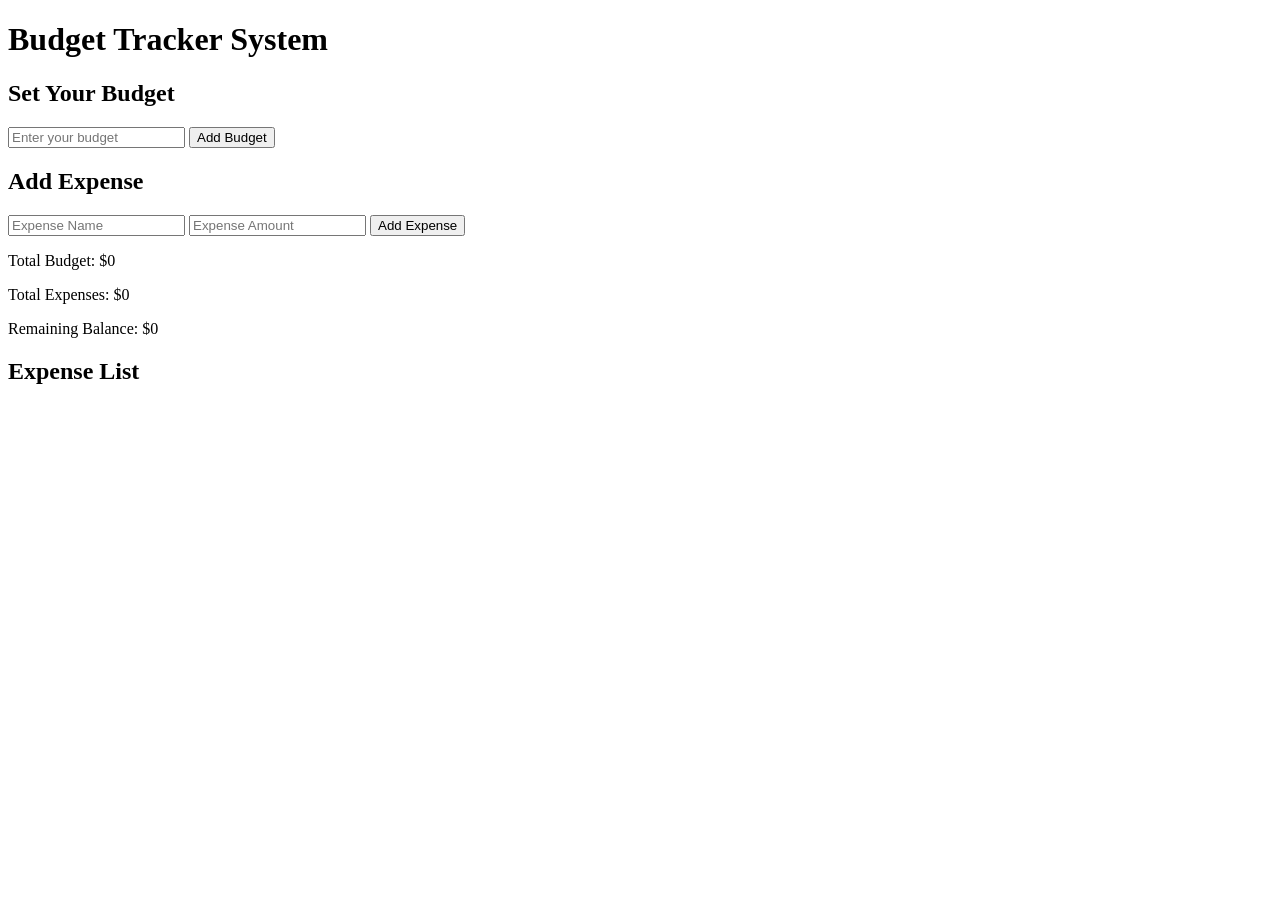
==== index.html @ c3a73fe0 "index.html added" ====
<!DOCTYPE html>
<html lang="en">
<head>
    <meta charset="UTF-8">
    <meta name="viewport" content="width=device-width, initial-scale=1.0">
    <title>Document</title>
    <link rel="stylesheet" href="styles.css">
    <script src="script.js" defer></script>
</head>
<body>

    <h1> Budget Tracker System</h1>
   <div id="app">
    
     <div id="left">
          <div id="budget-form">
            <h2>Set Your Budget</h2>
            <input type="number" id="budget-input" placeholder="Enter your budget">
            <button id="set-budget-btn">Add Budget</button>
          </div>
         

        <div id="expense-form">
            <h2>Add Expense</h2>
            <input type="text" id="expense-name-input" placeholder="Expense Name">
            <input type="number" id="expense-amount-input" placeholder="Expense Amount">
            <button id="add-expense-btn">Add Expense</button>
        </div>
      </div>
     

       <div id="right">
         <div id="expense-history">
            <p>Total Budget: $<span id="total-budget">0</span></p>
            <p>Total Expenses: $<span id="total-expenses">0</span></p>
            <p>Remaining Balance: $<span id="remaining-balance">0</span></p>
        </div>

        <div id="expense-list">
            <h2>Expense List</h2>
            <ul id="expenses-ul"></ul>
        </div>
       </div>
   </div>
    




    
</body>
</html>
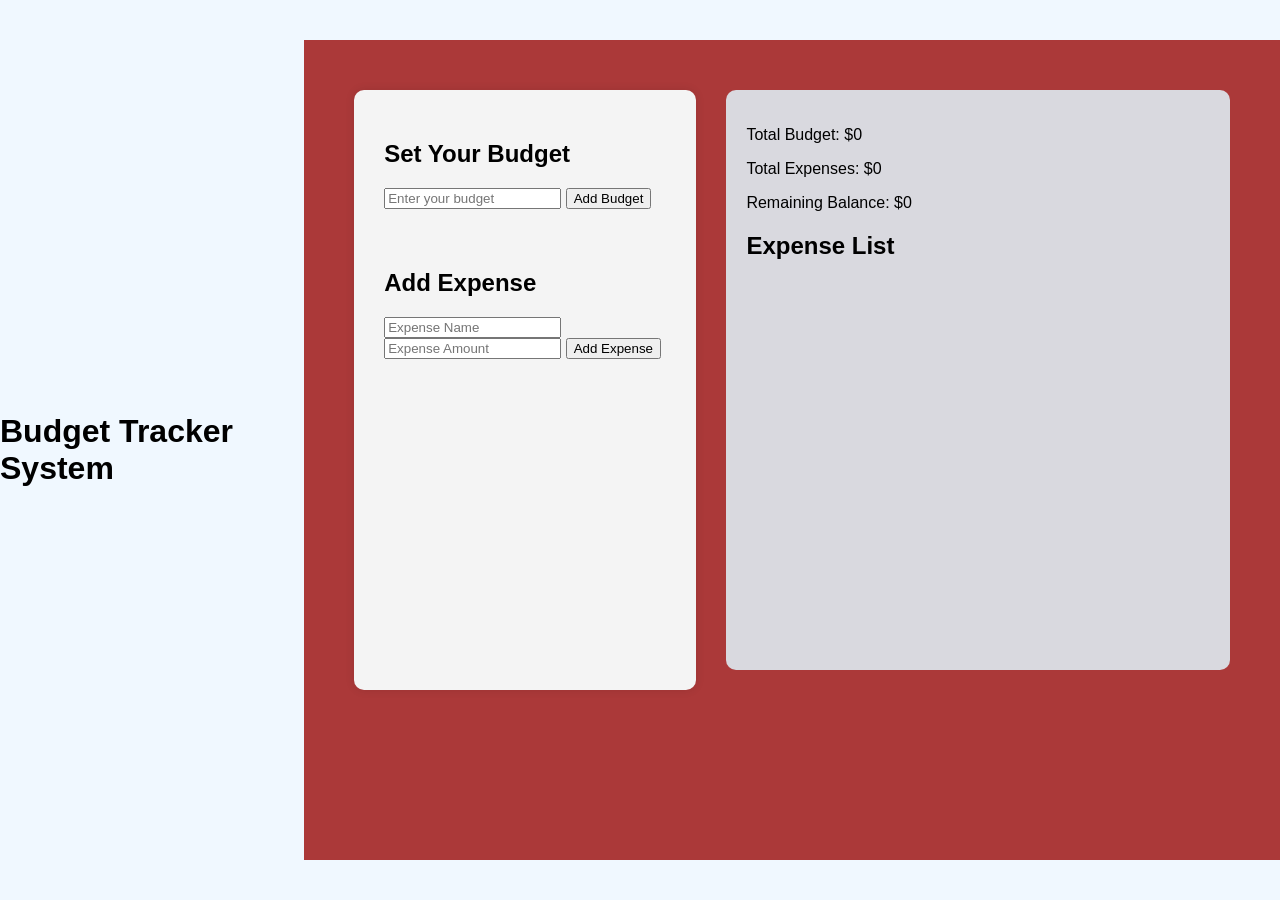
==== commit ba946085: "update" ====
--- a/index.html
+++ b/index.html
@@ -10,9 +10,9 @@
 <body>
 
     <h1> Budget Tracker System</h1>
-   <div id="app">
+   <div class="app">
     
-     <div id="left">
+     <div class="left">
           <div id="budget-form">
             <h2>Set Your Budget</h2>
             <input type="number" id="budget-input" placeholder="Enter your budget">
@@ -29,7 +29,7 @@
       </div>
      
 
-       <div id="right">
+       <div class="right">
          <div id="expense-history">
             <p>Total Budget: $<span id="total-budget">0</span></p>
             <p>Total Expenses: $<span id="total-expenses">0</span></p>
--- a/styles.css
+++ b/styles.css
@@ -0,0 +1,43 @@
+body {
+    margin: 0;
+    padding: 0;
+    height: 100vh;
+    width: 100%;
+    font-family: Arial, sans-serif;
+    background-color: aliceblue;
+    display: flex;
+    justify-content: center;
+    align-items: center;
+}
+.app {
+    display: flex;
+    flex-direction: row;
+    align-items: flex-start;
+    height: 80vh;
+    width: 80%;
+    padding: 50px;
+    gap: 30px;
+    background-color: #ab3939;
+}
+.left {
+    background-color: #f4f4f4;
+    padding: 30px;
+    border-radius: 10px;
+    box-shadow: 0 0 10px rgba(0, 0, 0, 0.1);
+    width: 320px;
+    height: 60vh;
+    display: flex;
+    flex-direction: column;
+    gap: 40px;
+
+}
+.right {                  /* takes remaining space */
+  background: rgb(217, 217, 223);
+  padding-top: 10px;
+  padding: 20px;
+  height: 60vh;
+  width: calc(100% - 350px); /* 320px + 30px gap */
+  border-radius: 10px;
+   gap: 20px;
+  
+}
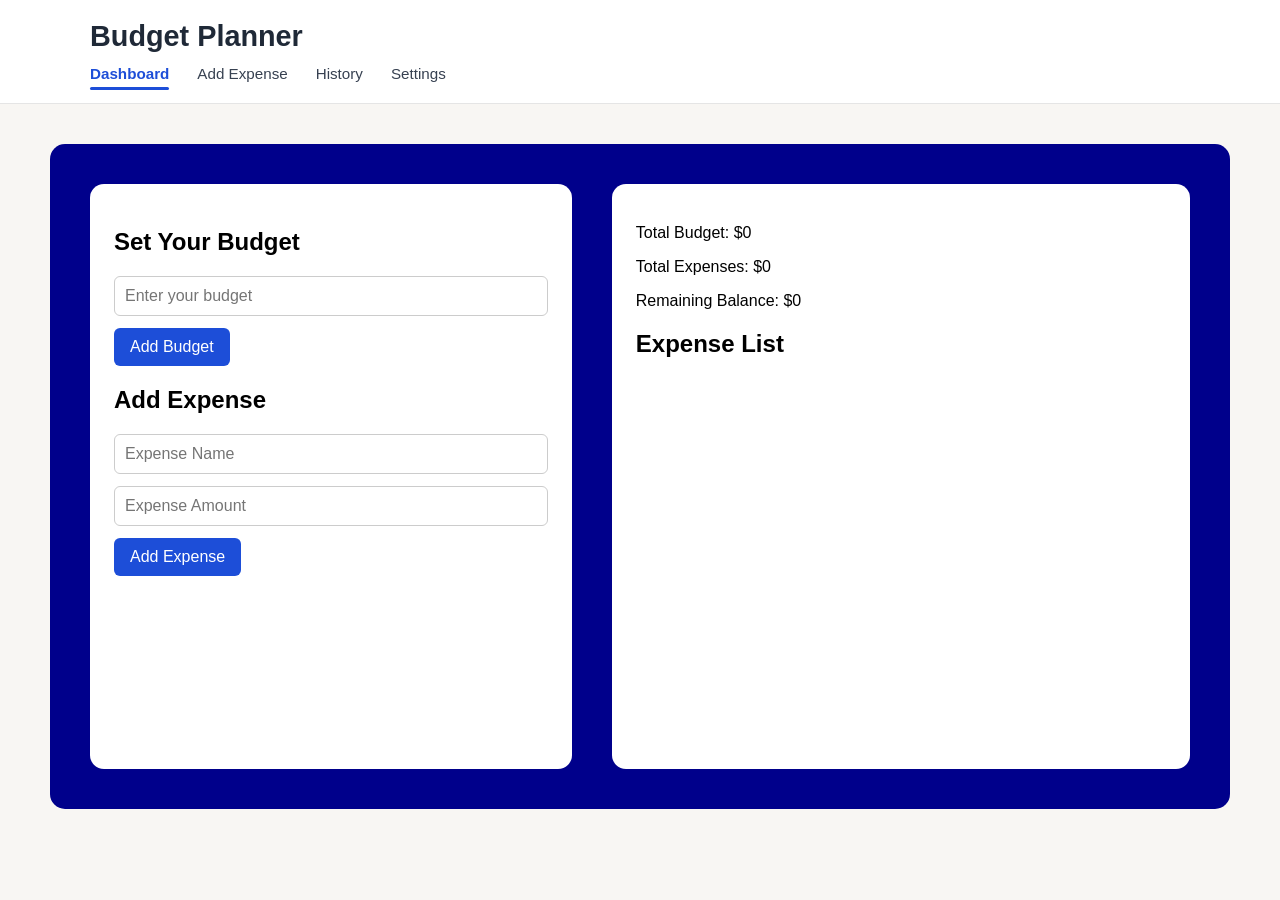
==== commit 31b17ddb: "styling" ====
--- a/index.html
+++ b/index.html
@@ -9,18 +9,31 @@
 </head>
 <body>
 
-    <h1> Budget Tracker System</h1>
-   <div class="app">
+   <header class="top-header">
+    <div class="header-inner">
+      <h1>Budget Planner</h1>
+
+      <nav class="sub-nav">
+   <ul>
+    <li class="active"><a href="#">Dashboard</a></li>
+    <li><a href="#">Add Expense</a></li>
+    <li><a href="#">History</a></li>
+    <li><a href="#">Settings</a></li>
+   </ul>
+</nav>
+    </div>
+  </header>
+   <div class="main">
     
      <div class="left">
-          <div id="budget-form">
+          <div class="budget-form">
             <h2>Set Your Budget</h2>
             <input type="number" id="budget-input" placeholder="Enter your budget">
             <button id="set-budget-btn">Add Budget</button>
           </div>
          
 
-        <div id="expense-form">
+        <div class="expense-form">
             <h2>Add Expense</h2>
             <input type="text" id="expense-name-input" placeholder="Expense Name">
             <input type="number" id="expense-amount-input" placeholder="Expense Amount">
--- a/styles.css
+++ b/styles.css
@@ -1,43 +1,116 @@
 body {
     margin: 0;
     padding: 0;
-    height: 100vh;
+   max-height: 100vh;
+  font-family: Arial, sans-serif;
+    background-color: #f8f6f3;
+   
+}
+.main {
+    display: grid;
+    grid-template-columns: 1fr 1.2fr;
+    max-width: 1100px;
     width: 100%;
-    font-family: Arial, sans-serif;
-    background-color: aliceblue;
-    display: flex;
-    justify-content: center;
-    align-items: center;
-}
-.app {
-    display: flex;
-    flex-direction: row;
-    align-items: flex-start;
-    height: 80vh;
-    width: 80%;
-    padding: 50px;
-    gap: 30px;
-    background-color: #ab3939;
+   height: 65vh;
+    padding: 40px;
+    gap: 40px;
+    margin: 40px auto;
+    background-color: darkblue;
+    border-radius: 15px;
 }
 .left {
-    background-color: #f4f4f4;
-    padding: 30px;
-    border-radius: 10px;
-    box-shadow: 0 0 10px rgba(0, 0, 0, 0.1);
-    width: 320px;
-    height: 60vh;
-    display: flex;
-    flex-direction: column;
-    gap: 40px;
-
+    background-color: white;
+    padding: 24px;
+    border-radius: 14px;
+    
+   
 }
-.right {                  /* takes remaining space */
-  background: rgb(217, 217, 223);
-  padding-top: 10px;
-  padding: 20px;
-  height: 60vh;
-  width: calc(100% - 350px); /* 320px + 30px gap */
-  border-radius: 10px;
-   gap: 20px;
+.right {                  
+  background:white;
+  padding: 24px;
+  border-radius: 14px;
+   
   
 }
+.sub-nav ul {
+  list-style: none;
+  display: flex;
+  gap: 28px;
+  padding: 0;
+  margin: 8px 0 0;
+}
+ .sub-nav a:hover {
+  background-color: darkmagenta;
+  color: white;
+  padding: 6px 12px;
+  border-radius: 6px;
+  transition: background-color 0.3s, color 0.3s;
+ }
+
+
+.sub-nav a {
+  text-decoration: none;
+  color: #374151;
+  font-size: 0.95rem;
+  padding-bottom: 8px;
+  position: relative;
+}
+.sub-nav li.active a {
+  color: #1d4ed8;
+  font-weight: 600;
+}
+
+.sub-nav li.active a::after {
+  content: "";
+  position: absolute;
+  left: 0;
+  bottom: 0;
+  width: 100%;
+  height: 3px;
+  background: #1d4ed8;
+  border-radius: 2px;
+}
+.header {
+  padding: 20px 0 10px;   /* top | bottom */
+}
+
+.top-header {
+  background: #ffffff;
+  border-bottom: 1px solid #e5e5e5;
+}
+
+.header-inner {
+  max-width: 1100px;
+  margin: 0 auto;
+  padding: 20px;
+}
+.header-inner h1 {
+  margin: 0 0 12px;
+  font-size: 1.8rem;
+  font-weight: 700;
+  color: #1f2937; /* dark slate */
+}
+.budget-form input, .expense-form input {
+    width: calc(100% - 22px);
+    padding: 10px;
+    margin-bottom: 12px;
+    border: 1px solid #ccc;
+    border-radius: 6px;
+    font-size: 1rem;
+   
+}
+button {
+    background-color: #1d4ed8;
+    color: white;
+    border: none;
+    padding: 10px 16px;
+    border-radius: 6px;
+    cursor: pointer;
+    font-size: 1rem;
+}
+button:hover {
+    background-color: #0c2355;
+}
+.budget-form input:hover, .expense-form input:hover {
+    border-color: rgb(150, 65, 79);
+}
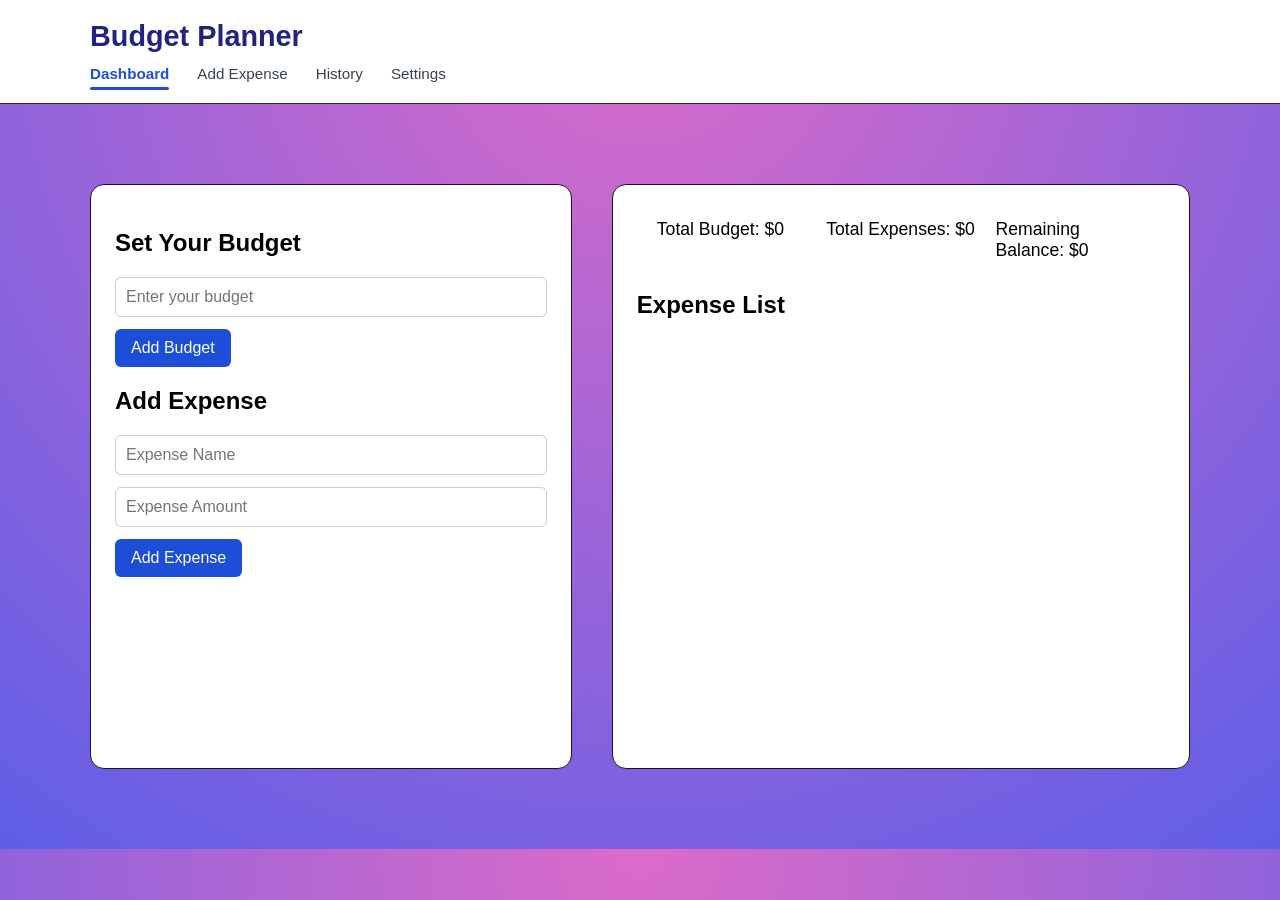
==== commit 0a5cd163: "update styling" ====
--- a/index.html
+++ b/index.html
@@ -43,7 +43,7 @@
      
 
        <div class="right">
-         <div id="expense-history">
+         <div class="expense-history">
             <p>Total Budget: $<span id="total-budget">0</span></p>
             <p>Total Expenses: $<span id="total-expenses">0</span></p>
             <p>Remaining Balance: $<span id="remaining-balance">0</span></p>
--- a/styles.css
+++ b/styles.css
@@ -3,7 +3,7 @@
     padding: 0;
    max-height: 100vh;
   font-family: Arial, sans-serif;
-    background-color: #f8f6f3;
+     background: radial-gradient(circle at top, #dc6bc9, #5e5ee7);
    
 }
 .main {
@@ -15,21 +15,21 @@
     padding: 40px;
     gap: 40px;
     margin: 40px auto;
-    background-color: darkblue;
+    background: -moz-radial-gradient(circle at top, lightblue,lightpink);
     border-radius: 15px;
 }
 .left {
     background-color: white;
     padding: 24px;
     border-radius: 14px;
-    
+     border: 1px solid #171616;
    
 }
 .right {                  
   background:white;
   padding: 24px;
   border-radius: 14px;
-   
+    border: 1px solid #171616;
   
 }
 .sub-nav ul {
@@ -76,7 +76,7 @@
 
 .top-header {
   background: #ffffff;
-  border-bottom: 1px solid #e5e5e5;
+  border-bottom: 1px solid #2b2929;
 }
 
 .header-inner {
@@ -88,7 +88,7 @@
   margin: 0 0 12px;
   font-size: 1.8rem;
   font-weight: 700;
-  color: #1f2937; /* dark slate */
+  color: rgb(34, 34, 129);
 }
 .budget-form input, .expense-form input {
     width: calc(100% - 22px);
@@ -114,3 +114,13 @@
 .budget-form input:hover, .expense-form input:hover {
     border-color: rgb(150, 65, 79);
 }
+.expense-history {
+    display: flex;
+    padding: 10px;
+}
+.expense-history p {
+    flex: 1;
+    font-size: 1.1rem;
+    margin: 0 10px;
+}
+
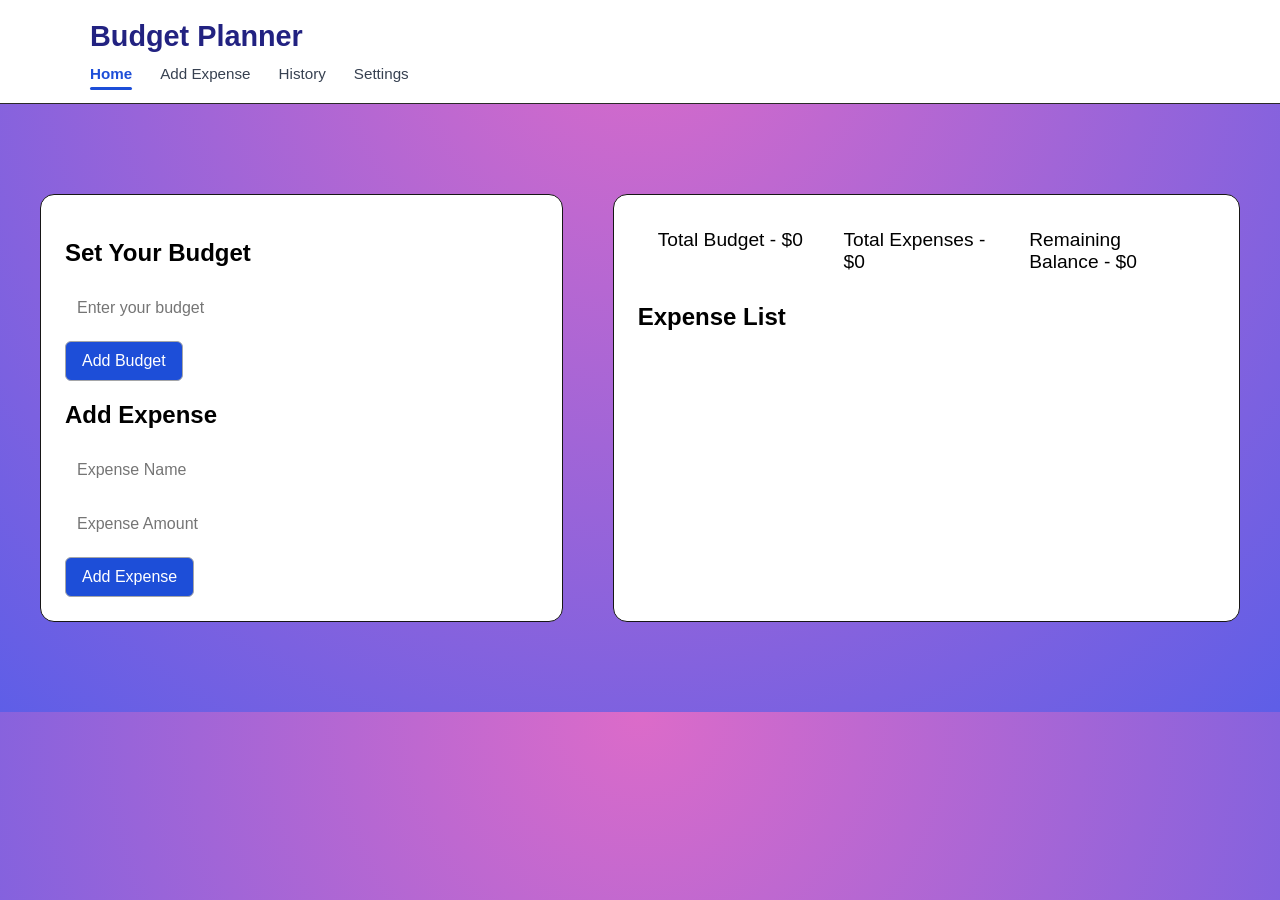
==== commit dac34e76: "update and functionality added" ====
--- a/index.html
+++ b/index.html
@@ -13,23 +13,26 @@
     <div class="header-inner">
       <h1>Budget Planner</h1>
 
-      <nav class="sub-nav">
+      <nav id="tab" class="sub-nav">
    <ul>
-    <li class="active"><a href="#">Dashboard</a></li>
-    <li><a href="#">Add Expense</a></li>
-    <li><a href="#">History</a></li>
-    <li><a href="#">Settings</a></li>
+    <li class="active"><a class="nav-link" data-tab="main-page">Home</a></li>
+    <li><a class="nav-link" data-tab="add-expense">Add Expense</a></li>
+    <li ><a class="nav-link" data-tab="history" >History</a></li>
+    <li ><a class="nav-link" data-tab="settings">Settings</a></li>
    </ul>
 </nav>
+
     </div>
   </header>
-   <div class="main">
+  <main >
+    <section id="main-page" class="tab active">
+   <div class="app-container">
     
      <div class="left">
           <div class="budget-form">
             <h2>Set Your Budget</h2>
             <input type="number" id="budget-input" placeholder="Enter your budget">
-            <button id="set-budget-btn">Add Budget</button>
+            <button type="submit" id="set-budget-btn">Add Budget</button>
           </div>
          
 
@@ -37,29 +40,60 @@
             <h2>Add Expense</h2>
             <input type="text" id="expense-name-input" placeholder="Expense Name">
             <input type="number" id="expense-amount-input" placeholder="Expense Amount">
-            <button id="add-expense-btn">Add Expense</button>
+            <button type="submit" id="add-expense-btn">Add Expense</button>
         </div>
       </div>
      
 
        <div class="right">
          <div class="expense-history">
-            <p>Total Budget: $<span id="total-budget">0</span></p>
-            <p>Total Expenses: $<span id="total-expenses">0</span></p>
-            <p>Remaining Balance: $<span id="remaining-balance">0</span></p>
+            <p>Total Budget - $<span id="total-budget">0</span></p>
+            <p>Total Expenses - $<span id="total-expenses">0</span></p>
+            <p>Remaining Balance - $<span id="remaining-balance">0</span></p>
+        </div>
+         <div id="expense-list">
+            <h2>Expense List</h2>
+            <ol id="expenses-ol"></ol>
+        </div>
+       </div>
+    </div>
+</section>
+
+<section id="add-expense" class="tab">
+  <!-- add expense content -->
+   <div class="page-card">
+
+        <div class="expense-form">
+            <h2>Add Expense</h2>
+            <input type="text" id="expense-name-input" placeholder="Expense Name">
+            <input type="number" id="expense-amount-input" placeholder="Expense Amount">
+            <button type="submit" id="add-expense-btn">Add Expense</button>
+        </div>
+    </div>
+</section>
+
+<section id="history" class="tab">
+  <!-- history content -->
+   <div class="page-card">
+         <div class="expense-history">
+            <p>Total Budget - $<span id="total-budget">0</span></p>
+            <p>Total Expenses - $<span id="total-expenses">0</span></p>
+            <p>Remaining Balance - $<span id="remaining-balance">0</span></p>
         </div>
 
         <div id="expense-list">
             <h2>Expense List</h2>
             <ul id="expenses-ul"></ul>
         </div>
-       </div>
    </div>
     
+</section>
 
-
-
-
+<section id="settings" class="tab">
+  <!-- settings content -->
+</section>
+  </main>
+   
     
 </body>
 </html>
--- a/styles.css
+++ b/styles.css
@@ -6,15 +6,14 @@
      background: radial-gradient(circle at top, #dc6bc9, #5e5ee7);
    
 }
-.main {
+.app-container {
     display: grid;
     grid-template-columns: 1fr 1.2fr;
-    max-width: 1100px;
+    max-width: 1200px;
     width: 100%;
-   height: 65vh;
     padding: 40px;
-    gap: 40px;
-    margin: 40px auto;
+    gap: 50px;
+    margin: 50px auto;
     background: -moz-radial-gradient(circle at top, lightblue,lightpink);
     border-radius: 15px;
 }
@@ -94,22 +93,33 @@
     width: calc(100% - 22px);
     padding: 10px;
     margin-bottom: 12px;
-    border: 1px solid #ccc;
+    border: 2px solid transparent;
     border-radius: 6px;
     font-size: 1rem;
+    transition: 0.3s;
    
 }
 button {
     background-color: #1d4ed8;
     color: white;
-    border: none;
+    border: 1px solid #a5a6a8;
     padding: 10px 16px;
     border-radius: 6px;
     cursor: pointer;
     font-size: 1rem;
+    transition: all 0.4s ease;
 }
 button:hover {
-    background-color: #0c2355;
+    background-color: #2f4f95;
+    box-shadow: 0 6px 20px rgba(0, 0, 0, 0.25);
+}
+button:active {
+    transform: translateY(2px);
+    box-shadow: 0 4px 15px rgba(0, 0, 0, 0.2);
+}
+.budget-form input:focus, .expense-form input:focus {
+    border-color: rgb(150, 65, 79);
+    outline: none;
 }
 .budget-form input:hover, .expense-form input:hover {
     border-color: rgb(150, 65, 79);
@@ -120,7 +130,26 @@
 }
 .expense-history p {
     flex: 1;
-    font-size: 1.1rem;
+    font-size: 1.2rem;
     margin: 0 10px;
 }
+.tab {
+  display: none;
+}
+.tab.active {
+  display: block;
 
+}
+
+.page-card {
+    background: rgba(255, 255, 255, 0.18);
+    backdrop-filter: blur(12px);
+    padding: 32px;
+    width: 100%;
+    max-width: 500px;
+    height: 50vh;
+    margin: 50px auto;
+    border-radius: 15px;
+    border: 2px solid rgba(35, 34, 34, 0.3);
+    box-shadow: 0 8px 30px rgba(0, 0, 0, 0.15);
+}
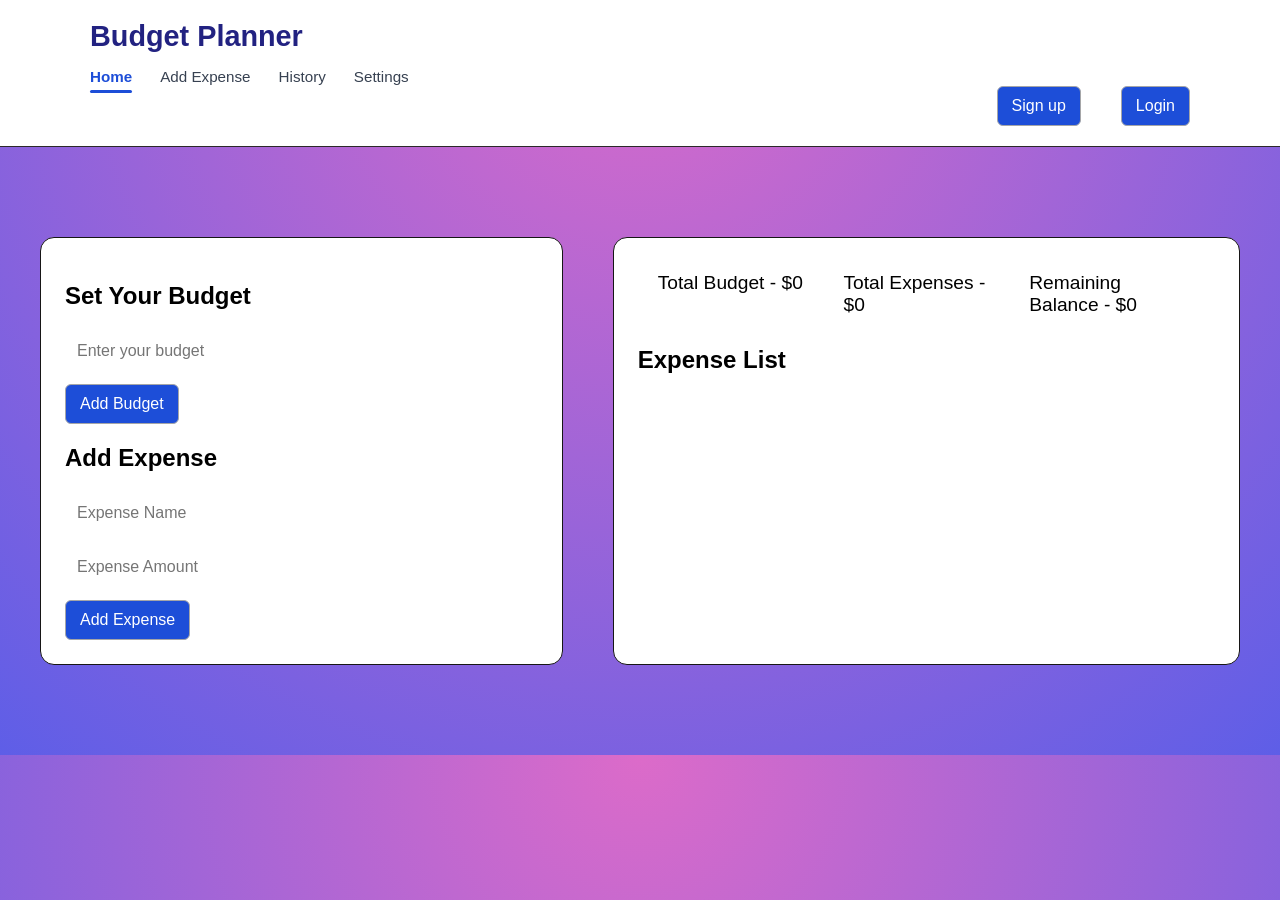
==== commit ad4bca12: "sign up and login button added" ====
--- a/index.html
+++ b/index.html
@@ -20,7 +20,13 @@
     <li ><a class="nav-link" data-tab="history" >History</a></li>
     <li ><a class="nav-link" data-tab="settings">Settings</a></li>
    </ul>
+
+  
 </nav>
+      <div class="button">
+       <a href="signup.html"><button type="button">Sign up</button></a>
+       <a><button type="button">Login</button></a>
+     </div>
 
     </div>
   </header>
--- a/styles.css
+++ b/styles.css
@@ -39,8 +39,9 @@
   margin: 8px 0 0;
 }
  .sub-nav a:hover {
-  background-color: darkmagenta;
-  color: white;
+  font-size: 15px;
+  font-weight: 800;
+  color: black;
   padding: 6px 12px;
   border-radius: 6px;
   transition: background-color 0.3s, color 0.3s;
@@ -53,6 +54,7 @@
   font-size: 0.95rem;
   padding-bottom: 8px;
   position: relative;
+  
 }
 .sub-nav li.active a {
   color: #1d4ed8;
@@ -70,12 +72,13 @@
   border-radius: 2px;
 }
 .header {
-  padding: 20px 0 10px;   /* top | bottom */
+  padding: 30px 0 10px;   /* top | bottom */
 }
 
 .top-header {
   background: #ffffff;
   border-bottom: 1px solid #2b2929;
+
 }
 
 .header-inner {
@@ -84,7 +87,7 @@
   padding: 20px;
 }
 .header-inner h1 {
-  margin: 0 0 12px;
+  margin: 0 0 15px;
   font-size: 1.8rem;
   font-weight: 700;
   color: rgb(34, 34, 129);
@@ -103,7 +106,7 @@
     background-color: #1d4ed8;
     color: white;
     border: 1px solid #a5a6a8;
-    padding: 10px 16px;
+    padding: 10px 14px;
     border-radius: 6px;
     cursor: pointer;
     font-size: 1rem;
@@ -142,7 +145,7 @@
 }
 
 .page-card {
-    background: rgba(255, 255, 255, 0.18);
+    background: rgb(232, 127, 232);
     backdrop-filter: blur(12px);
     padding: 32px;
     width: 100%;
@@ -151,5 +154,50 @@
     margin: 50px auto;
     border-radius: 15px;
     border: 2px solid rgba(35, 34, 34, 0.3);
-    box-shadow: 0 8px 30px rgba(0, 0, 0, 0.15);
+    box-shadow: 0 0px 10px silver;
+}
+/* Base styles for mobile */
+.container {
+  width: 100%;
+  padding: 15px;
+}
+.button {
+  display: flex;
+  justify-content: end;
+  gap: 40px;
+}
+
+
+
+/* Tablet and up */
+@media screen and (min-width: 768px) {
+  .container {
+    width: 750px;
+    padding: 30px;
+  }
+}
+/* Mobile devices */
+@media screen and (max-width: 480px) {
+  /* Mobile styles */
+}
+
+/* Tablets */
+@media screen and (max-width: 768px) {
+  /* Tablet styles */
+}
+
+/* Laptops */
+@media screen and (max-width: 1024px) {
+  /* Laptop styles */
+}
+
+/* Desktop */
+@media screen and (min-width: 1025px) {
+  /* Desktop styles */
+}
+@media screen and (min-width: 768px) and (max-width: 1024px) {
+  /* Styles for screens between 768px and 1024px */
+}
+@media screen and (orientation: landscape) {
+  /* Styles for landscape orientation */
 }
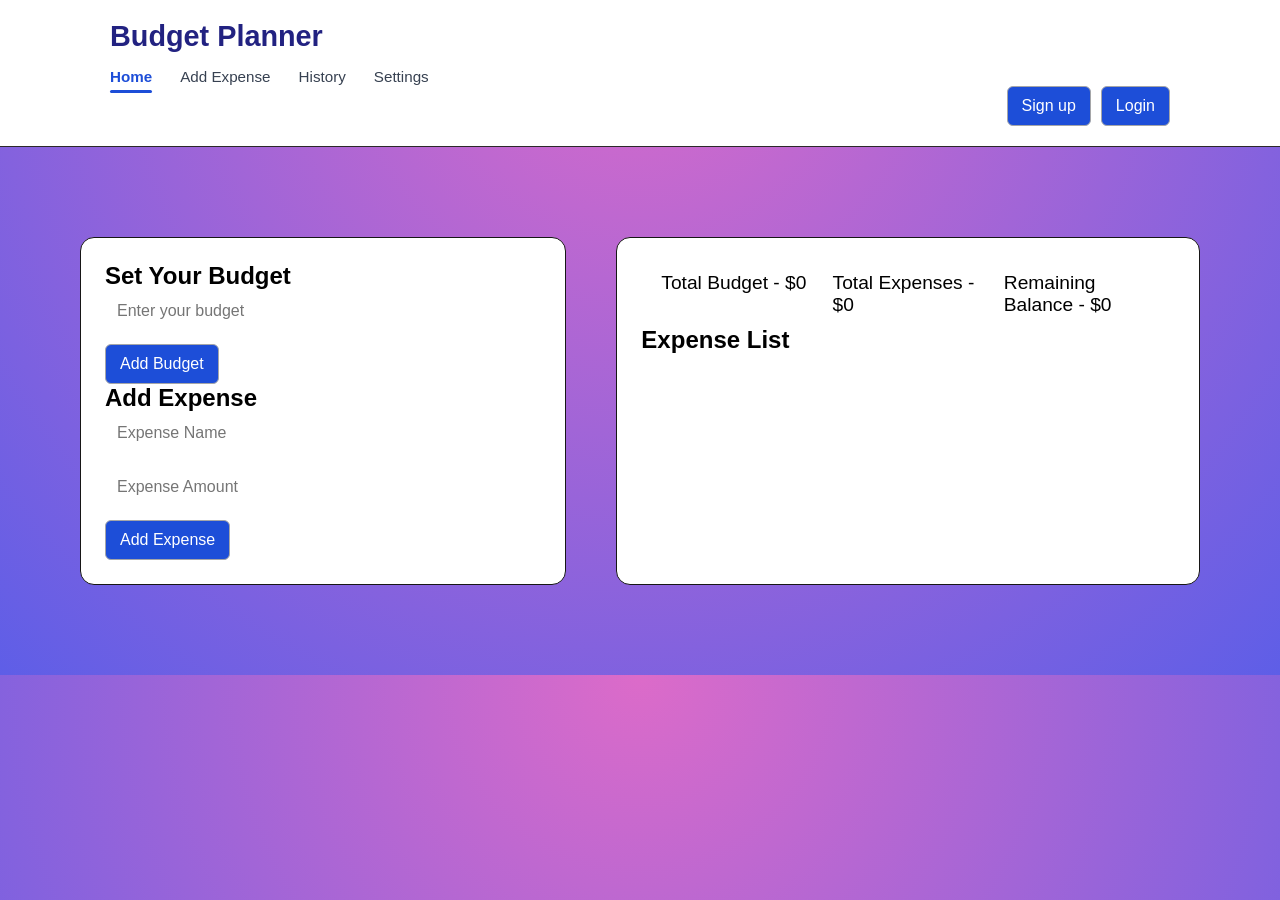
==== commit 943d50a8: "update" ====
--- a/index.html
+++ b/index.html
@@ -25,7 +25,7 @@
 </nav>
       <div class="button">
        <a href="signup.html"><button type="button">Sign up</button></a>
-       <a><button type="button">Login</button></a>
+       <a href="login.html"><button type="button">Login</button></a>
      </div>
 
     </div>
--- a/styles.css
+++ b/styles.css
@@ -1,52 +1,45 @@
+/* RESET */
+* {
+  margin: 0;
+  padding: 0;
+  box-sizing: border-box;
+}
+
+/* BODY */
 body {
-    margin: 0;
-    padding: 0;
-   max-height: 100vh;
   font-family: Arial, sans-serif;
-     background: radial-gradient(circle at top, #dc6bc9, #5e5ee7);
-   
-}
-.app-container {
-    display: grid;
-    grid-template-columns: 1fr 1.2fr;
-    max-width: 1200px;
-    width: 100%;
-    padding: 40px;
-    gap: 50px;
-    margin: 50px auto;
-    background: -moz-radial-gradient(circle at top, lightblue,lightpink);
-    border-radius: 15px;
-}
-.left {
-    background-color: white;
-    padding: 24px;
-    border-radius: 14px;
-     border: 1px solid #171616;
-   
-}
-.right {                  
-  background:white;
-  padding: 24px;
-  border-radius: 14px;
-    border: 1px solid #171616;
-  
-}
+  background: radial-gradient(circle at top, #dc6bc9, #5e5ee7);
+  overflow-x: hidden;
+}
+
+/* HEADER */
+.top-header {
+  background: #ffffff;
+  border-bottom: 1px solid #2b2929;
+}
+
+.header-inner {
+  max-width: 1100px;
+  margin: 0 auto;
+  padding: 20px;
+}
+
+.header-inner h1 {
+  margin-bottom: 15px;
+  font-size: 1.8rem;
+  font-weight: 700;
+  color: rgb(34, 34, 129);
+}
+
+/* NAV */
 .sub-nav ul {
   list-style: none;
   display: flex;
   gap: 28px;
   padding: 0;
   margin: 8px 0 0;
-}
- .sub-nav a:hover {
-  font-size: 15px;
-  font-weight: 800;
-  color: black;
-  padding: 6px 12px;
-  border-radius: 6px;
-  transition: background-color 0.3s, color 0.3s;
- }
-
+  flex-wrap: wrap;
+}
 
 .sub-nav a {
   text-decoration: none;
@@ -54,8 +47,13 @@
   font-size: 0.95rem;
   padding-bottom: 8px;
   position: relative;
-  
-}
+}
+
+.sub-nav a:hover {
+  font-weight: 800;
+  color: black;
+}
+
 .sub-nav li.active a {
   color: #1d4ed8;
   font-weight: 600;
@@ -71,133 +69,182 @@
   background: #1d4ed8;
   border-radius: 2px;
 }
-.header {
-  padding: 30px 0 10px;   /* top | bottom */
-}
-
-.top-header {
-  background: #ffffff;
-  border-bottom: 1px solid #2b2929;
-
-}
-
-.header-inner {
-  max-width: 1100px;
-  margin: 0 auto;
-  padding: 20px;
-}
-.header-inner h1 {
-  margin: 0 0 15px;
-  font-size: 1.8rem;
-  font-weight: 700;
-  color: rgb(34, 34, 129);
-}
-.budget-form input, .expense-form input {
-    width: calc(100% - 22px);
-    padding: 10px;
-    margin-bottom: 12px;
-    border: 2px solid transparent;
-    border-radius: 6px;
-    font-size: 1rem;
-    transition: 0.3s;
-   
-}
+
+/* BUTTONS */
+.button {
+  display: flex;
+  justify-content: flex-end;
+  gap: 10px;
+  flex-wrap: wrap;
+}
+
 button {
-    background-color: #1d4ed8;
-    color: white;
-    border: 1px solid #a5a6a8;
-    padding: 10px 14px;
-    border-radius: 6px;
-    cursor: pointer;
-    font-size: 1rem;
-    transition: all 0.4s ease;
-}
+  background-color: #1d4ed8;
+  color: white;
+  border: 1px solid #a5a6a8;
+  padding: 10px 14px;
+  border-radius: 6px;
+  cursor: pointer;
+  font-size: 1rem;
+  transition: all 0.4s ease;
+}
+
 button:hover {
-    background-color: #2f4f95;
-    box-shadow: 0 6px 20px rgba(0, 0, 0, 0.25);
-}
+  background-color: #2f4f95;
+  box-shadow: 0 6px 20px rgba(0, 0, 0, 0.25);
+}
+
 button:active {
-    transform: translateY(2px);
-    box-shadow: 0 4px 15px rgba(0, 0, 0, 0.2);
-}
-.budget-form input:focus, .expense-form input:focus {
-    border-color: rgb(150, 65, 79);
-    outline: none;
-}
-.budget-form input:hover, .expense-form input:hover {
-    border-color: rgb(150, 65, 79);
-}
+  transform: translateY(2px);
+}
+
+/* MAIN GRID */
+.app-container {
+  display: grid;
+  grid-template-columns: 1fr 1.2fr;
+  max-width: 1200px;
+  width: 100%;
+  padding: 40px;
+  gap: 50px;
+  margin: 50px auto;
+  border-radius: 15px;
+}
+
+/* LEFT & RIGHT */
+.left, .right {
+  background: white;
+  padding: 24px;
+  border-radius: 14px;
+  border: 1px solid #171616;
+}
+
+/* INPUTS */
+.budget-form input,
+.expense-form input {
+  width: 100%;
+  padding: 10px;
+  margin-bottom: 12px;
+  border: 2px solid transparent;
+  border-radius: 6px;
+  font-size: 1rem;
+  transition: 0.3s;
+}
+
+.budget-form input:focus,
+.expense-form input:focus {
+  border-color: rgb(150, 65, 79);
+  outline: none;
+}
+
+/* EXPENSE HISTORY */
 .expense-history {
-    display: flex;
-    padding: 10px;
-}
+  display: flex;
+  padding: 10px;
+}
+
 .expense-history p {
-    flex: 1;
-    font-size: 1.2rem;
-    margin: 0 10px;
-}
+  flex: 1;
+  font-size: 1.2rem;
+  margin: 0 10px;
+}
+
+/* TABS */
 .tab {
   display: none;
 }
+
 .tab.active {
   display: block;
-
-}
-
+}
+
+/* PAGE CARD */
 .page-card {
-    background: rgb(232, 127, 232);
-    backdrop-filter: blur(12px);
-    padding: 32px;
-    width: 100%;
+  background: rgb(232, 127, 232);
+  padding: 32px;
+  width: 100%;
+  max-width: 500px;
+  height: 50vh;
+  margin: 50px auto;
+  border-radius: 15px;
+  border: 2px solid rgba(35, 34, 34, 0.3);
+  box-shadow: 0 0px 10px silver;
+}
+
+/* ========================= */
+/* 📱 MOBILE (0–768px) */
+/* ========================= */
+
+@media (max-width: 768px) {
+
+  .header-inner {
+    display: flex;
+    flex-direction: column;
+    align-items: center;
+    text-align: center;
+  }
+
+  .sub-nav ul {
+    justify-content: center;
+    gap: 15px;
+  }
+
+  .button {
+    justify-content: center;
+    margin-top: 10px;
+  }
+
+  .app-container {
+    grid-template-columns: 1fr;
+    padding: 15px;      /* FIXED */
+    gap: 20px;          /* FIXED */
+    margin: 20px auto;
+  }
+
+  .expense-history {
+    flex-direction: column;   /* FIXED */
+    gap: 10px;
+  }
+
+  .expense-history p {
+    font-size: 1rem;
+    margin: 0;
+  }
+
+  .page-card {
+    max-width: 100%;
+    padding: 20px;
+    margin: 20px auto;
+  }
+}
+
+/* ========================= */
+/* 📲 TABLET (768–1024px) */
+/* ========================= */
+
+@media (min-width: 768px) and (max-width: 1024px) {
+
+  .app-container {
+    grid-template-columns: 1fr 1fr;
+    padding: 25px;
+    gap: 30px;
+  }
+
+  .page-card {
     max-width: 500px;
-    height: 50vh;
-    margin: 50px auto;
-    border-radius: 15px;
-    border: 2px solid rgba(35, 34, 34, 0.3);
-    box-shadow: 0 0px 10px silver;
-}
-/* Base styles for mobile */
-.container {
-  width: 100%;
-  padding: 15px;
-}
-.button {
-  display: flex;
-  justify-content: end;
-  gap: 40px;
-}
-
-
-
-/* Tablet and up */
-@media screen and (min-width: 768px) {
-  .container {
-    width: 750px;
-    padding: 30px;
-  }
-}
-/* Mobile devices */
-@media screen and (max-width: 480px) {
-  /* Mobile styles */
-}
-
-/* Tablets */
-@media screen and (max-width: 768px) {
-  /* Tablet styles */
-}
-
-/* Laptops */
-@media screen and (max-width: 1024px) {
-  /* Laptop styles */
-}
-
-/* Desktop */
-@media screen and (min-width: 1025px) {
-  /* Desktop styles */
-}
-@media screen and (min-width: 768px) and (max-width: 1024px) {
-  /* Styles for screens between 768px and 1024px */
-}
-@media screen and (orientation: landscape) {
-  /* Styles for landscape orientation */
+  }
+}
+
+/* ========================= */
+/* 💻 LAPTOP (1024px+) */
+/* ========================= */
+
+@media (min-width: 1024px) {
+
+  .app-container {
+    grid-template-columns: 1fr 1.2fr;
+  }
+
+  .page-card {
+    max-width: 500px;
+  }
 }
